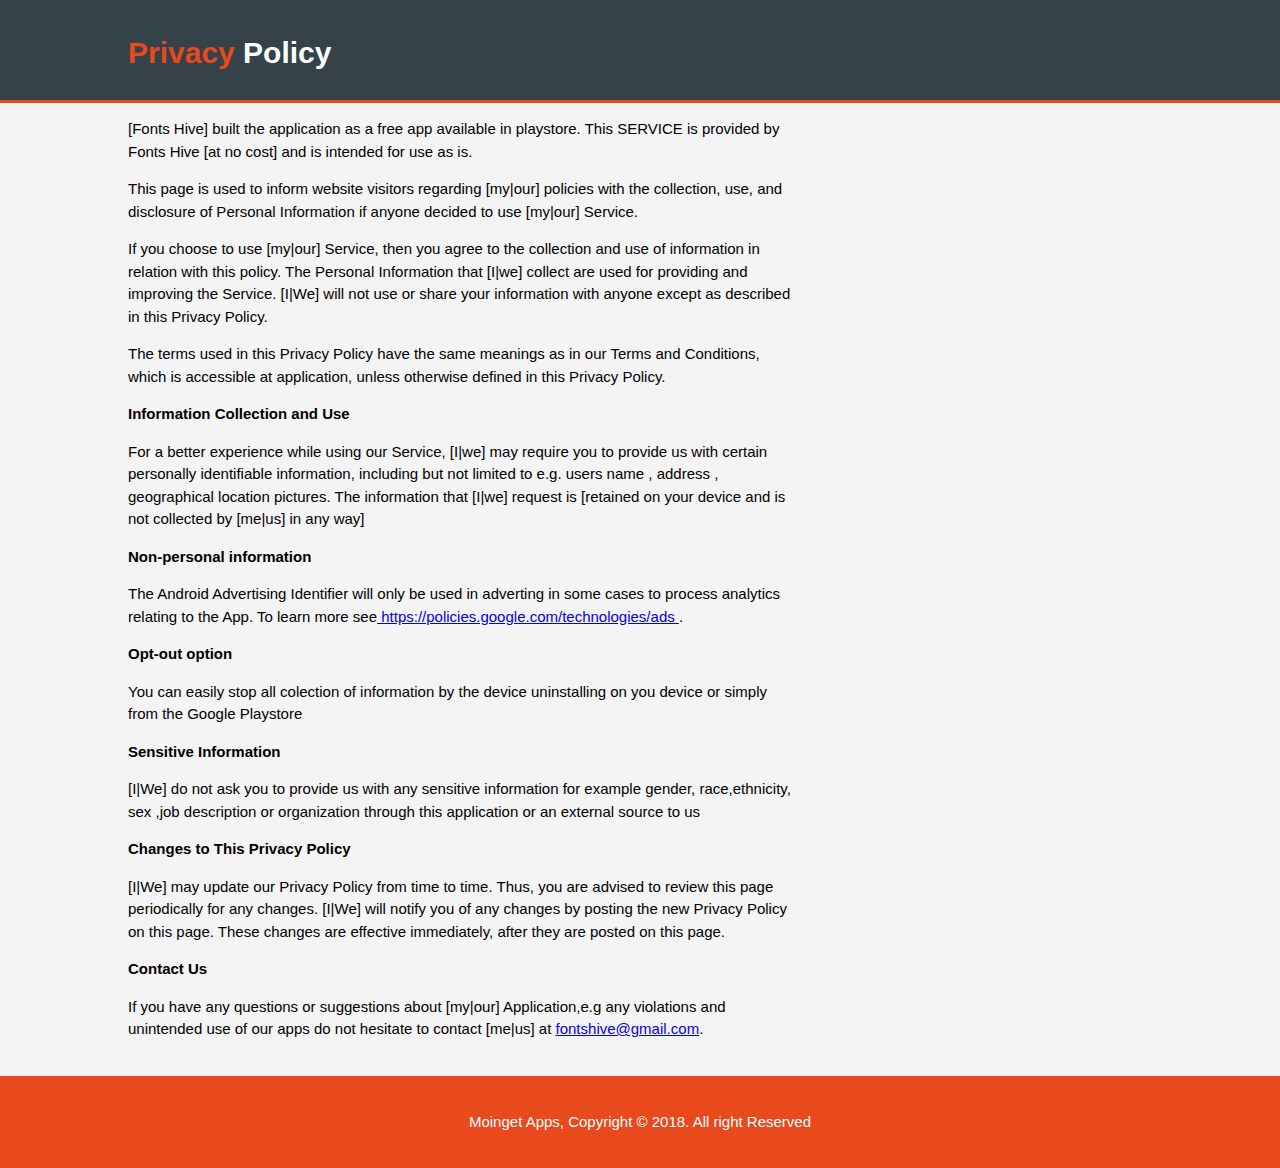
==== privacy.html @ 29447d2d "First website commit" ====
<!DOCTYPE html>
<html>
  <head>
    <meta charset="utf-8">
    <meta name="viewport" content="width=device-width">
 
  
    <title>Moinget Apps| About</title>
    <link rel="stylesheet" href="./css/style.css">
  </head>
  <body>
    <header>
      <div class="container">
        <div id="branding">
          <h1><span class="highlight">Privacy </span>Policy</h1>
        </div>
        
      </div>
    </header>

    <section id="main">
      <div class="container">
        <article id="main-col">

          <body>
<p>[Fonts Hive] built the application as a free app available in playstore. This SERVICE is provided by Fonts Hive [at no cost] and is intended
    for use as is.</p>
<p>This page is used to inform website visitors regarding [my|our] policies with the collection, use, and
    disclosure of Personal Information if anyone decided to use [my|our] Service.</p>
<p>If you choose to use [my|our] Service, then you agree to the collection and use of information in
    relation with this policy. The Personal Information that [I|we] collect are used for providing and
    improving the Service. [I|We] will not use or share your information with anyone except as described
    in this Privacy Policy.</p>
<p>The terms used in this Privacy Policy have the same meanings as in our Terms and Conditions,
    which is accessible at application, unless otherwise defined in this Privacy Policy.</p>

<p><strong>Information Collection and Use</strong></p>
<p>For a better experience while using our Service, [I|we] may require you to provide us with certain
    personally identifiable information, including but not limited to e.g. users name , address , geographical location  pictures. 
	The information that [I|we] request is [retained on your device and is not
    collected by [me|us] in any way]</p>

<p><strong>Non-personal information</strong></p>
<p>The Android Advertising Identifier will only be used in adverting in some cases to process analytics relating to the App. To learn more see<a href="https://policies.google.com/technologies/ads "
                                              target= "_blank"> https://policies.google.com/technologies/ads <a/>.</p>
 <!-- This part need seem like it's not needed, but if you use any Google services, or any other third party libraries, chances are, you need this. -->
<p><strong>Opt-out option</strong></p>
<p>You can easily stop all colection of information by the device uninstalling on you device or simply from the Google Playstore </p>
<p><strong>Sensitive Information</strong></p>
<p>[I|We] do not ask you to provide us with any sensitive information for example  gender, race,ethnicity, sex ,job description or organization through this application or an external source to us </p>

<p><strong>Changes to This Privacy Policy</strong></p>
<p>[I|We] may update our Privacy Policy from time to time. Thus, you are advised to review this page
    periodically for any changes. [I|We] will notify you of any changes by posting the new Privacy Policy
    on this page. These changes are effective immediately, after they are posted on this page.</p>

<p><strong>Contact Us</strong></p>
<p>If you have any questions or suggestions about [my|our] Application,e.g any violations and unintended use of our apps do not hesitate to contact
    [me|us] at <a href="fontshive@gmail.com"
                                              target="_blank"> fontshive@gmail.com</a>.</p>
   </article>
  </div>
    </section>

    <footer>
      <p>Moinget Apps, Copyright &copy; 2018. All right Reserved</p>
    </footer>
  </body>
</html>
---- css/style.css ----
body{
  font: 15px/1.5 Arial, Helvetica,sans-serif;
  padding:0;
  margin:0;
  background-color:#f4f4f4;
}

/* Global */
.container{
  width:80%;
  margin:auto;
  overflow:hidden;
}

ul{
  margin:0;
  padding:0;
}

.button_1{
  height:38px;
  background:#e8491d;
  border:0;
  padding-left: 20px;
  padding-right:20px;
  color:#ffffff;
}

.dark{
  padding:15px;
  background:#35424a;
  color:#ffffff;
  margin-top:10px;
  margin-bottom:10px;
}

/* Header **/
header{
  background:#35424a;
  color:#ffffff;
  padding-top:30px;
  min-height:70px;
  border-bottom:#e8491d 3px solid;
}

header a{
  color:#ffffff;
  text-decoration:none;
  text-transform: uppercase;
  font-size:16px;
}

header li{
  float:left;
  display:inline;
  padding: 0 20px 0 20px;
}

header #branding{
  float:left;
}

header #branding h1{
  margin:0;
}

header nav{
  float:right;
  margin-top:10px;
}

header .highlight, header .current a{
  color:#e8491d;
  font-weight:bold;
}

header a:hover{
  color:#cccccc;
  font-weight:bold;
}

/* Showcase */
#showcase{
  min-height:400px;
  background:url('../img/showcase.jpg') no-repeat 0 -400px;
  text-align:center;
  color:#ffffff;
}

#showcase h1{
  margin-top:100px;
  font-size:55px;
  margin-bottom:10px;
}

#showcase p{
  font-size:20px;
}

/* Newsletter */
#newsletter{
  padding:15px;
  color:#ffffff;
  background:#35424a
}

#newsletter h1{
  float:left;
}

#newsletter form {
  float:right;
  margin-top:15px;
}

#newsletter input[type="email"]{
  padding:4px;
  height:25px;
  width:250px;
}

/* Boxes */
#boxes{
  margin-top:20px;
}

#boxes .box{
  float:left;
  text-align: center;
  width:30%;
  padding:10px;
}

#boxes .box img{
  width:90px;
}

/* Sidebar */
aside#sidebar{
  float:right;
  width:30%;
  margin-top:10px;
}

aside#sidebar .quote input, aside#sidebar .quote textarea{
  width:90%;
  padding:5px;
}

/* Main-col */
article#main-col{
  float:left;
  width:65%;
}

/* Services */
ul#services li{
  list-style: none;
  padding:20px;
  border: #cccccc solid 1px;
  margin-bottom:5px;
  background:#e6e6e6;
}

footer{
  padding:20px;
  margin-top:20px;
  color:#ffffff;
  background-color:#e8491d;
  text-align: center;
}

/* Media Queries */
@media(max-width: 768px){
  header #branding,
  header nav,
  header nav li,
  #newsletter h1,
  #newsletter form,
  #boxes .box,
  article#main-col,
  aside#sidebar{
    float:none;
    text-align:center;
    width:100%;
  }

  header{
    padding-bottom:20px;
  }

  #showcase h1{
    margin-top:40px;
  }

  #newsletter button, .quote button{
    display:block;
    width:100%;
  }

  #newsletter form input[type="email"], .quote input, .quote textarea{
    width:100%;
    margin-bottom:5px;
  }
}
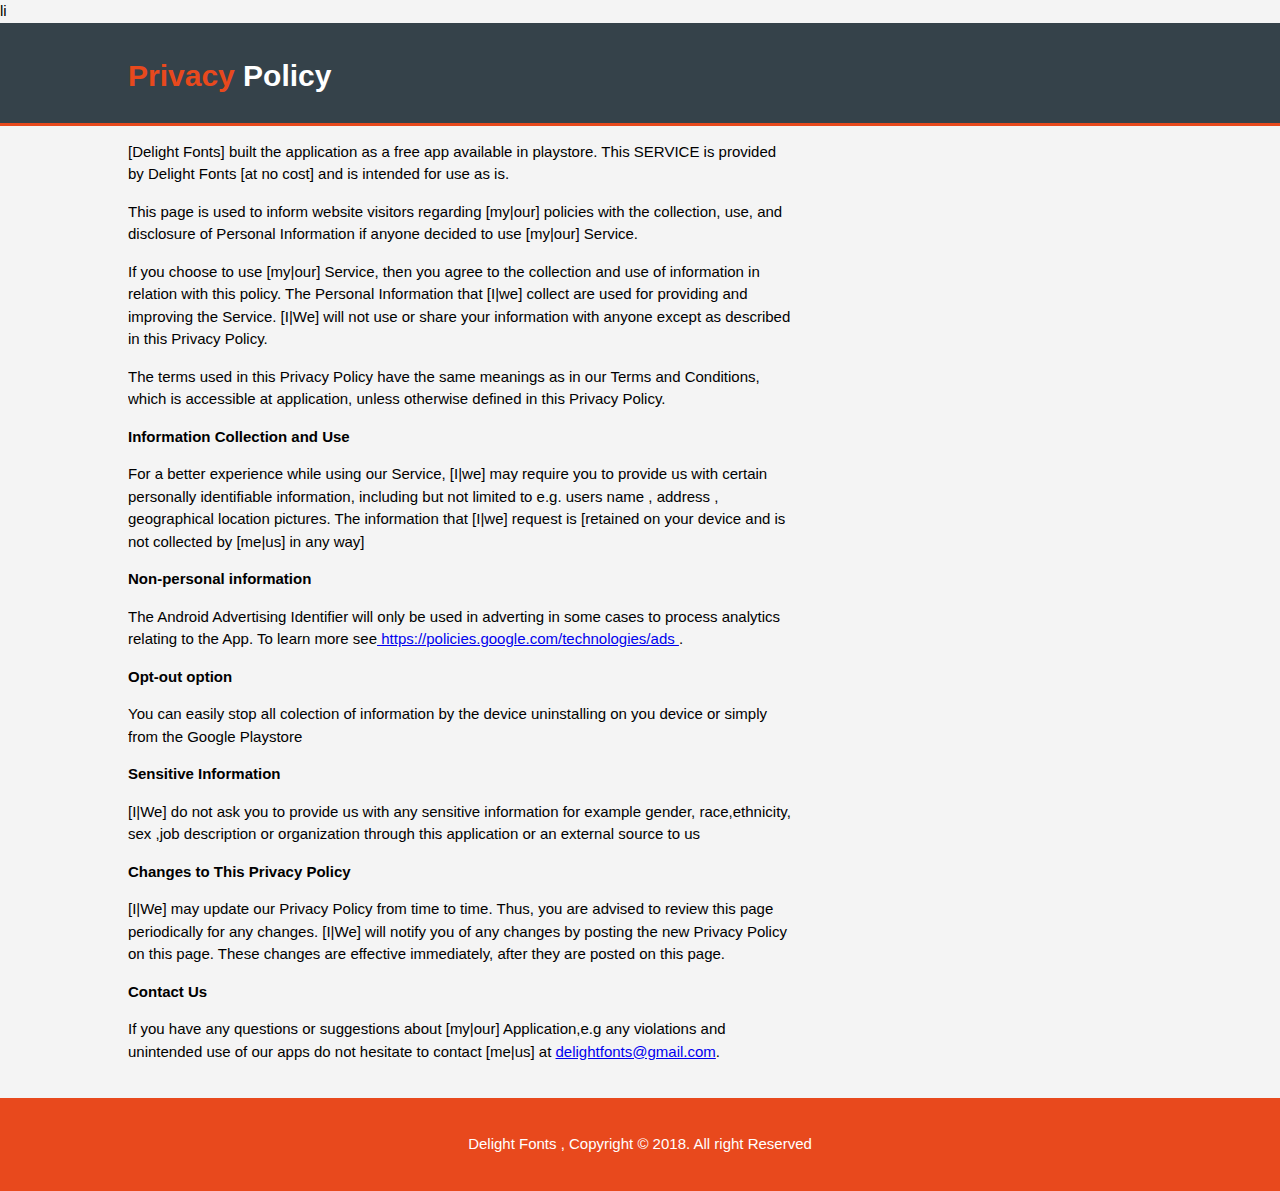
==== commit 830d08a7: "update content" ====
--- a/privacy.html
+++ b/privacy.html
@@ -1,11 +1,11 @@
-<!DOCTYPE html>
+li<!DOCTYPE html>
 <html>
   <head>
     <meta charset="utf-8">
     <meta name="viewport" content="width=device-width">
  
   
-    <title>Moinget Apps| About</title>
+    <title>Delight Apps| About</title>
     <link rel="stylesheet" href="./css/style.css">
   </head>
   <body>
@@ -23,7 +23,7 @@
         <article id="main-col">
 
           <body>
-<p>[Fonts Hive] built the application as a free app available in playstore. This SERVICE is provided by Fonts Hive [at no cost] and is intended
+<p>[Delight Fonts] built the application as a free app available in playstore. This SERVICE is provided by Delight Fonts [at no cost] and is intended
     for use as is.</p>
 <p>This page is used to inform website visitors regarding [my|our] policies with the collection, use, and
     disclosure of Personal Information if anyone decided to use [my|our] Service.</p>
@@ -56,14 +56,14 @@
 
 <p><strong>Contact Us</strong></p>
 <p>If you have any questions or suggestions about [my|our] Application,e.g any violations and unintended use of our apps do not hesitate to contact
-    [me|us] at <a href="fontshive@gmail.com"
-                                              target="_blank"> fontshive@gmail.com</a>.</p>
+    [me|us] at <a href="deligtfonts@gmail.com"
+                                              target="_blank"> delightfonts@gmail.com</a>.</p>
    </article>
   </div>
     </section>
 
     <footer>
-      <p>Moinget Apps, Copyright &copy; 2018. All right Reserved</p>
+      <p>Delight Fonts , Copyright &copy; 2018. All right Reserved</p>
     </footer>
   </body>
 </html>
